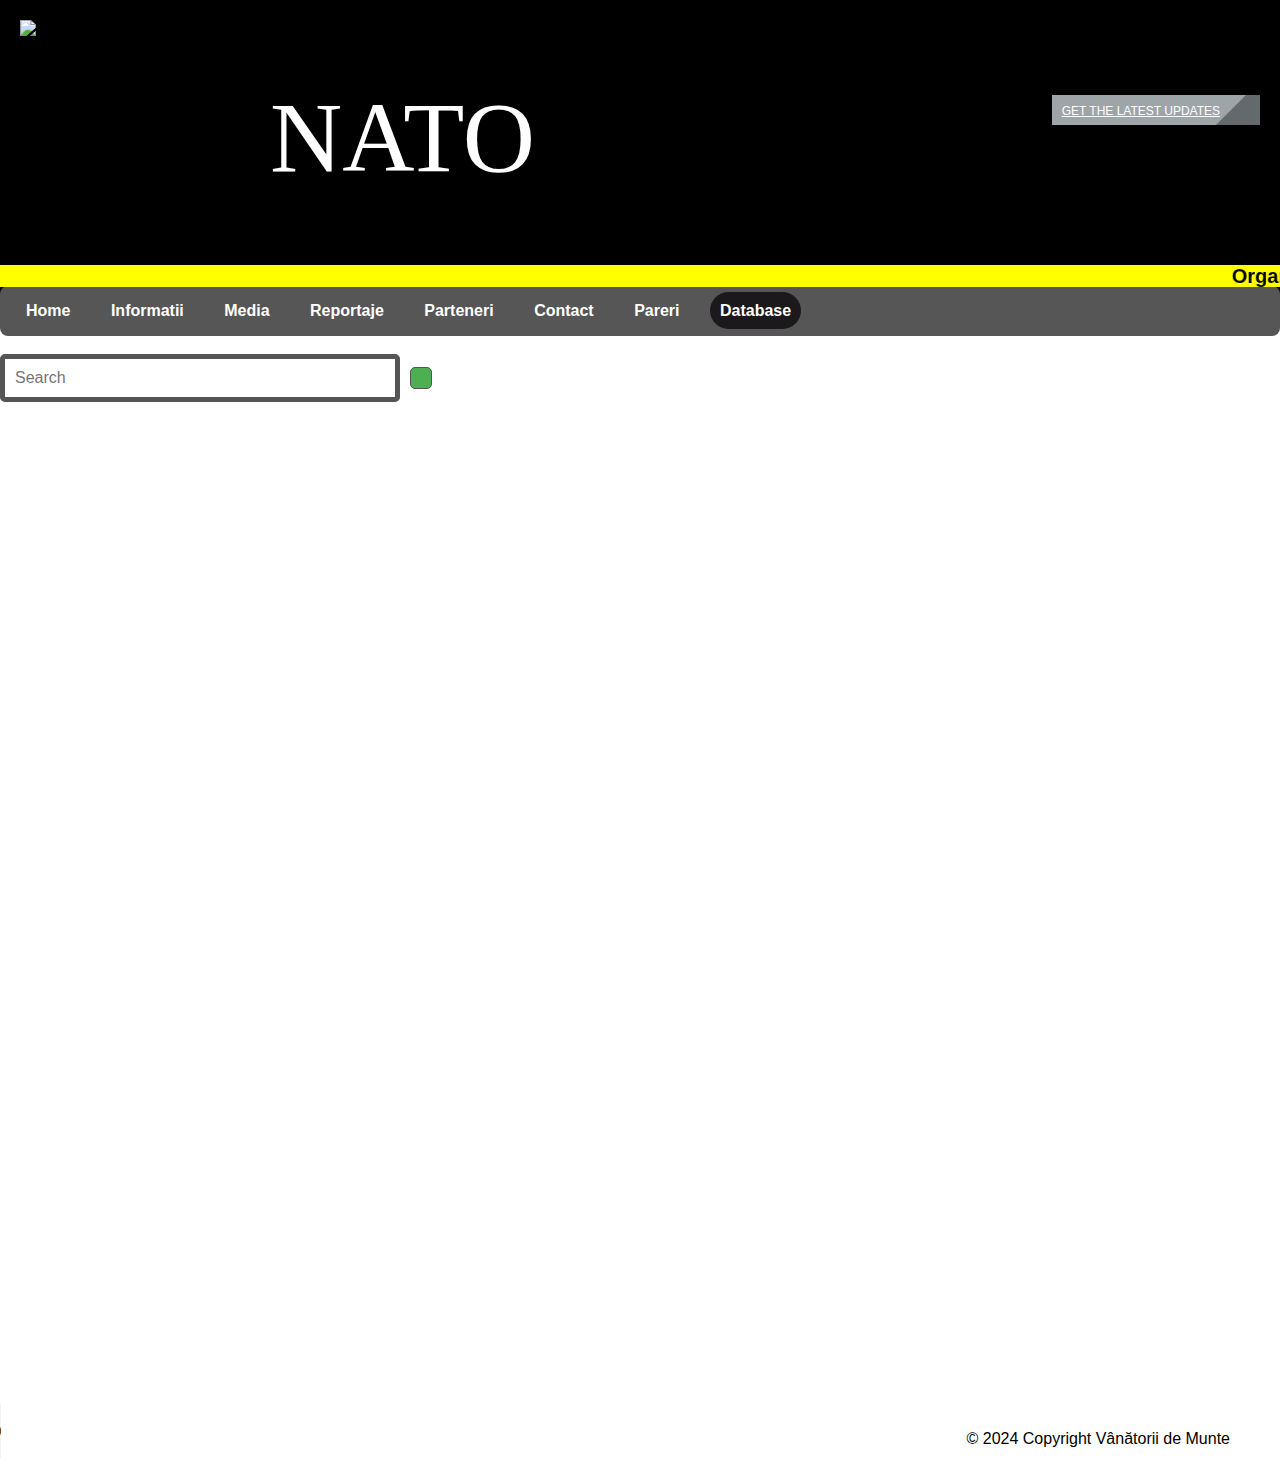
==== database.html @ f58739d3 "code nou" ====
<!DOCTYPE html>
<html lang="en">
<head>
    <meta charset="UTF-8">
    <meta http-equiv="X-UA-Compatible" content="IE=edge">
    <meta name="viewport" content="width=device-width, initial-scale=1.0">
    <title>N.A.T.O | Home</title>
    <link rel="stylesheet" href="style.css">
</head>
<body>
  <div class="header">
    <img src="logo.png" alt="Logo NATO" width="200" height="200">
    <div clas="header-right"><p class="NATO"> NATO</p></div>
    <div class="subscribe-container">
      <a href="https://www.nato.int/cps/en/natohq/e-mail_distribution.htm" class="subscribe-btn"><i class="newsletter-icon--mail"></i>Get the latest updates<i class="newsletter-icon--arrow"></i></a>
  </div>
  </div>
  <div class="ribon"><marquee><b>Organizația Tratatului Atlanticului de Nord, numită și Alianța Atlanticului de Nord, este o alianță militară interguvernamentală între 28 de țări europene și 2 țări din America de Nord. Organizația pune în aplicare Tratatul Atlanticului de Nord, semnat la 4 aprilie 1949.</b></marquee>
    <div id="menu">
      <ul>
           <li><a href="index.html">Home</a></li>
           <li><a href="informatii.html">Informatii</a></li>
           <li><a href="media.html">Media</a></li>
           <li><a href="reportaje.html">Reportaje</a></li>
           <li><a href="parteneri.html">Parteneri</a></li>
           <li><a href="contact.html">Contact</a></li>
           <li><a href="pareri.html">Pareri</a></li>
           <li><a href="database.html" class="active">Database</a></li>         
      </ul>
 </div>
  </div>
  <br>
  <div class="search-container">
    <input type="text" placeholder="Search" name="search">
    <button type="submit"><i class="fa fa-search"></i></button>
  </div>
</div>
  <br><br><br><br><br><br><br><br><br><br><br><br><br><br><br><br><br><br><br><br><br><br><br><br><br><br><br><br><br><br><br><br><br><br><br><br><br><br><br><br><br><br><br><br><br><br><br><br><br><br><br><br><br><br><br><br><br><br><br>
  <div class="cop"><p>&copy; 2024 Copyright Vânătorii de Munte</p></div>
</body>
<audio controls autoplay id="myaudioindex">
  <source src="sunete.mp3" type="audio/mpeg">
</audio>

<script>
  var audio = document.getElementById("myaudioindex");
  audio.volume = 0.1;
</script>
<script src="https://cdn.logwork.com/widget/text.js"></script>
</html>
---- style.css ----
body {
  background-color: white;
    margin: 0;
    font-family: Arial, Helvetica, sans-serif;
}

.header{
  overflow: hidden;
  padding: 20px;
  background-image: url("natto.png");
  background-repeat: no-repeat, repeat;
  background-position: center;
  background-size: 300px;
  background-color: black;
}

.header-right{
  float: right;
}

.header img{
  float: left;
  margin-right: 50px;
}

marquee {
    background-color: yellow;
    color: black;
    font-family: Arial, Helvetica, sans-serif;
    font-size: 20px;
    height: 22px;
}

.NATO {
    margin-top: 60px;
    color: white;
    font-family: '18 ARMY Regular';
    font-size: 100px;
    /* text-align: left; */
    /* padding-left: 100px; */
  }

  .subscribe-container {
    float: right;
    width: auto;
    margin-top: -200px;
    margin-left: 150px;
}

.subscribe-btn:link {
    color: #fff;
    transition: none;
}


.subscribe-btn {
    position: relative;
    display: inline-block;
    padding: 0 40px 0 10px;
    background-color: #9EA5A9;
    text-transform: uppercase;
    white-space: nowrap;
    height: 30px;
    line-height: 32px;
    font-family: 'Old Standard TT', sans-serif;
    font-weight: 300;
    font-size: 12px;
    color: #fff;
}

.subscribe-btn::after {
    content: '';
    position: absolute;
    top: 0;
    right: 0;
    width: 14px;
    border-style: solid;
    border-color: #64696B #64696B #64696B transparent;
    border-width: 0 0 30px 30px;
}

.ribon{
  margin-top: -50px;
}

#menu {
  margin: 0;
  width: auto;
  background-color: #565656;
  font-size: 16px;
  font-family: Tahoma, Geneva, sans-serif;
  font-weight: bold;
  text-align: left;
  padding: 8px;
  border-radius: 8px;
  -webkit-border-radius: 8px;
  -moz-border-radius: 8px;
  -o-border-radius: 8px;
  margin-top: -5px;
}

#menu ul {
  margin: 0;
  padding: 8px 0;
  list-style: none;
  height: auto;
}

#menu li {
  display: inline;
  padding: 8px;
}

#menu a {
  color: #FFF;
  padding: 10px;
  text-decoration: none;
}

#menu a:hover {
  background-color: #1B191B;
  color: #FFF;
  border-radius: 20px;
  -webkit-border-radius: 20px;
  -moz-border-radius: 20px;
  -o-border-radius: 20px;
}

#menu li .active {
  background-color: #1B191B;
  color: #FFF;
  border-radius: 20px;
  -webkit-border-radius: 20px;
  -moz-border-radius: 20px;
  -o-border-radius: 20px;
}

@font-face {
  font-family: '18 ARMY Regular';
  font-style: normal;
  font-weight: normal;
  src: local('18 ARMY Regular'), url('fonts/18 ARMY.woff') format('woff');
  }

  .video{
    padding: 35px;
    display: inline-block;
  }

  .video2{
    padding: 35px;
    display: inline-block;
  }

  .video3{
    padding: 35px;
    display: inline-block;
  }

  .video4{
    padding: 35px;
    display: inline-block;
  }

  .video5{
    padding: 35px;
    display: inline-block;
  }
  
  .video6{
    padding: 35px;
    display: inline-block;
  }

  .video7{
    padding: 35px;
    display: inline-block;
  }

  .video8{
    padding: 35px;
    display: inline-block;
  }

  .video9{
    padding: 35px;
    display: inline-block;
  }

  .video10{
    padding: 35px;
    display: inline-block;
  }

  .video11{
    padding: 35px;
    display: inline-block;
  }

  .video12{
    padding: 35px;
    display: inline-block;
  }

  .video13{
    padding: 35px;
    display: inline-block;
  }

  .video14{
    padding: 35px;
    display: inline-block;
  }

  .video15{
    padding: 35px;
    display: inline-block;
  }

  .video16{
    padding: 35px;
    display: inline-block;
  }

  .images
{
  display: inline-block;
  width: 600px;
  height: 400px;
  padding: 10px;
  margin-left: 10px;
}

#content
{
 display: block;
 margin: 0px;
 padding: 0px;
 position: relative;
 top: 90px;
 height: auto;
 max-width: auto;
 overflow-y: hidden;
 overflow-x:auto;
}

  .portret{
    display: inline-block;
    width: 400px;
    height: 500px;
    padding: 30px;
    margin-left: 30px;
  }

  h1{
    text-align: center;
  }

  .map{
    height: 400px;
    width: 30%;
    margin: 0 auto;
    display: block;
  }

  .titlu{
    font-size: 50px;
    font-family: sans-serif;
  }

  .desprenoi{
    height: 350px;
    width: 30%;
    margin: 0 auto;
    display: block;
  }

  .subtitlu{
    font-size: 30px;
  }

  .parteneri{
     border-radius: 50%;
     width: 150px;
     border: 20px;
     display: inline-block;
     background-color: #141213;
     margin: 50px;
  }

  .parteneri img{
    margin-left: 10px;
    margin-right: 10px;
  }

  #echipa{
    font-size: 45px;
  }

  .membri-out{
    height: 230px;
    width: 1800px;
    margin: 0 auto;
    margin-top: 600px;
  }

  .membri-in{
    height: 200px;
    width: 1600px;
    margin: 0 auto;
  }

  .numele-out{
    height: 50px;
    width: 1800px;
    margin: 0 auto;
  }

  .numele-in{
    height: 50px;
    width: 1600px;
    margin: 0 auto;
  }

  .numele-in span{
    margin: 40px;
    font-size: 25px;
  }

  .functie-out{
    height: 150px;
    width: 1800px;
    margin: 0 auto;
  }

  .functie-in{
    height: 50px;
    width: 1600px;
    margin: 0 auto;
  }

  .functie-in span{
    margin: 40px;
    font-size: 16px;
  }

  .contact-out{
    height: 200px;
    width: 1800px;
    margin: 0 auto;
  }

  .contact-in{
    height: 50px;
    width: 1600px;
    margin: 0 auto;
  }

  .contact-in span{
    margin: 40px;
    font-size: 40px;
  }

  .parteneri-out{
    height: 900px;
    width: 1800px;
    margin: 0 auto;
  }

  .parteneri-in{
    height: 600px;
    width: 1200px;
    display: block;
  }

  .fundal-out{
    background-image: url("armyback.jpg");
    height: 1300px;
    width: 100%;
    background-repeat: no-repeat;
    background-size: cover;
  }

  #myaudioindex{
    margin-top: -60px;
    position: absolute;
  }

  #myaudiopareri{
    margin-top: -60px;
    position: absolute;
  }

  .fundal-in span{
    font-size: 30px;
    font-family: sans-serif;
    font-weight: 700;
    color: blanchedalmond;
  }

  .cop{
    text-align: right;
    color: black;
    position: absolute;
    margin-top: -50px;
    width: 100%;
    height: 50px;
    margin-left: -50px;
  }

  .copcontact{
    text-align: right;
    color: black;
    position: absolute;
    margin-bottom: 50px;
    width: 100%;
    height: 50px;
    margin-left: -50px;
  }

   .pareri-out{
     white-space: nowrap;
     width: 100%;
     height: 800px;
   }

   .formular{
     display: inline-block;
     width: 50%;
     height: 700px;
   }

   .pool{
    display: inline-block;
    width: 50%;
    height: 700px;
    margin-top: 80px;
    position: absolute;
  }

  /* .scurtatura{
    background: transparent;
    overflow: visible;
} */
.scurtatura a{
    float: right;
    color: black;
    text-align: left;
    padding: 14px 25px;
    text-decoration: none;
    font-size: 23px;
}

.scurtatura a:hover{
    background-color:black;
    color: white;
    opacity: 75%;
}

.scurtatura a:active {
    background-color: white;
    color: black;
}

.continut-out{
  width: 2000px;
  height: 12950px;
  margin: 0 auto;
}

.continut-in{
  width: 1200px;
  height: 2000px;
  margin: 0 auto;
}

  #Introducere{
    font-size: 30px;
    font-weight: bold;
    font-family: Arial, Helvetica, sans-serif;
  }

  #Introducere-in{
    font-size: 20px;
    font-family: Arial, Helvetica, sans-serif;
    text-align: justify;
  }

  #Istoric{
    font-size: 30px;
    font-weight: bold;
    font-family: Arial, Helvetica, sans-serif;
  }

  #Istoric-in{
    font-size: 20px;
    font-family: Arial, Helvetica, sans-serif;
    text-align: justify;
  }

  #Rolul_NATO{
    font-size: 30px;
    font-weight: bold;
    font-family: Arial, Helvetica, sans-serif;
  }

  #Rolul_NATO-in{
    font-size: 20px;
    font-family: Arial, Helvetica, sans-serif;
    text-align: justify;
  }

  #Principii{
    font-size: 30px;
    font-weight: bold;
    font-family: Arial, Helvetica, sans-serif;
  }

  #Principii-in{
    font-size: 20px;
    font-family: Arial, Helvetica, sans-serif;
    text-align: justify;
  }
  
  #Romania{
    font-size: 30px;
    font-weight: bold;
    font-family: Arial, Helvetica, sans-serif;
  }

  #Romania-in{
    font-size: 20px;
    font-family: Arial, Helvetica, sans-serif;
    text-align: justify;
  }

  #Istorisiri{
    font-size: 30px;
    font-weight: bold;
    font-family: Arial, Helvetica, sans-serif;
  }

  #Istorisiri-in{
    font-size: 20px;
    font-family: Arial, Helvetica, sans-serif;
    text-align: justify;
  }

  #Sursa{
    font-size: 30px;
    font-weight: bold;
    font-family: Arial, Helvetica, sans-serif;
  }

  #Sursa-in{
    font-size: 20px;
    font-family: Arial, Helvetica, sans-serif;
    text-align: justify;
  }

  .download a{
    text-decoration: none;
    color: #141213;
  }

   /* Add custom styles for the search bar */
   .search-container {
    display: flex;
    align-items: center;
  }

  input[type=text] {
    width: 400px;
    padding: 10px;
    border: 5px solid #555; /* Border color */
    border-radius: 5px; /* Rounded corners */
    box-sizing: border-box; /* Make sure padding and width are included in the total width */
    font-size: 16px; /* Increase font size */
  }

  button[type=submit] {
    padding: 10px;
    background-color: #4CAF50; /* Green background */
    color: white; /* White text */
    border: 1px solid #555; /* Border color */
    border-radius: 5px; /* Rounded corners */
    box-sizing: border-box; /* Make sure padding and width are included in the total width */
    margin-left: 10px; /* Add some spacing between the input and button */
    cursor: pointer; /* Add a pointer cursor on hover */
  }

  button[type=submit]:hover {
    background-color: #45a049; /* Darker green on hover */
  }
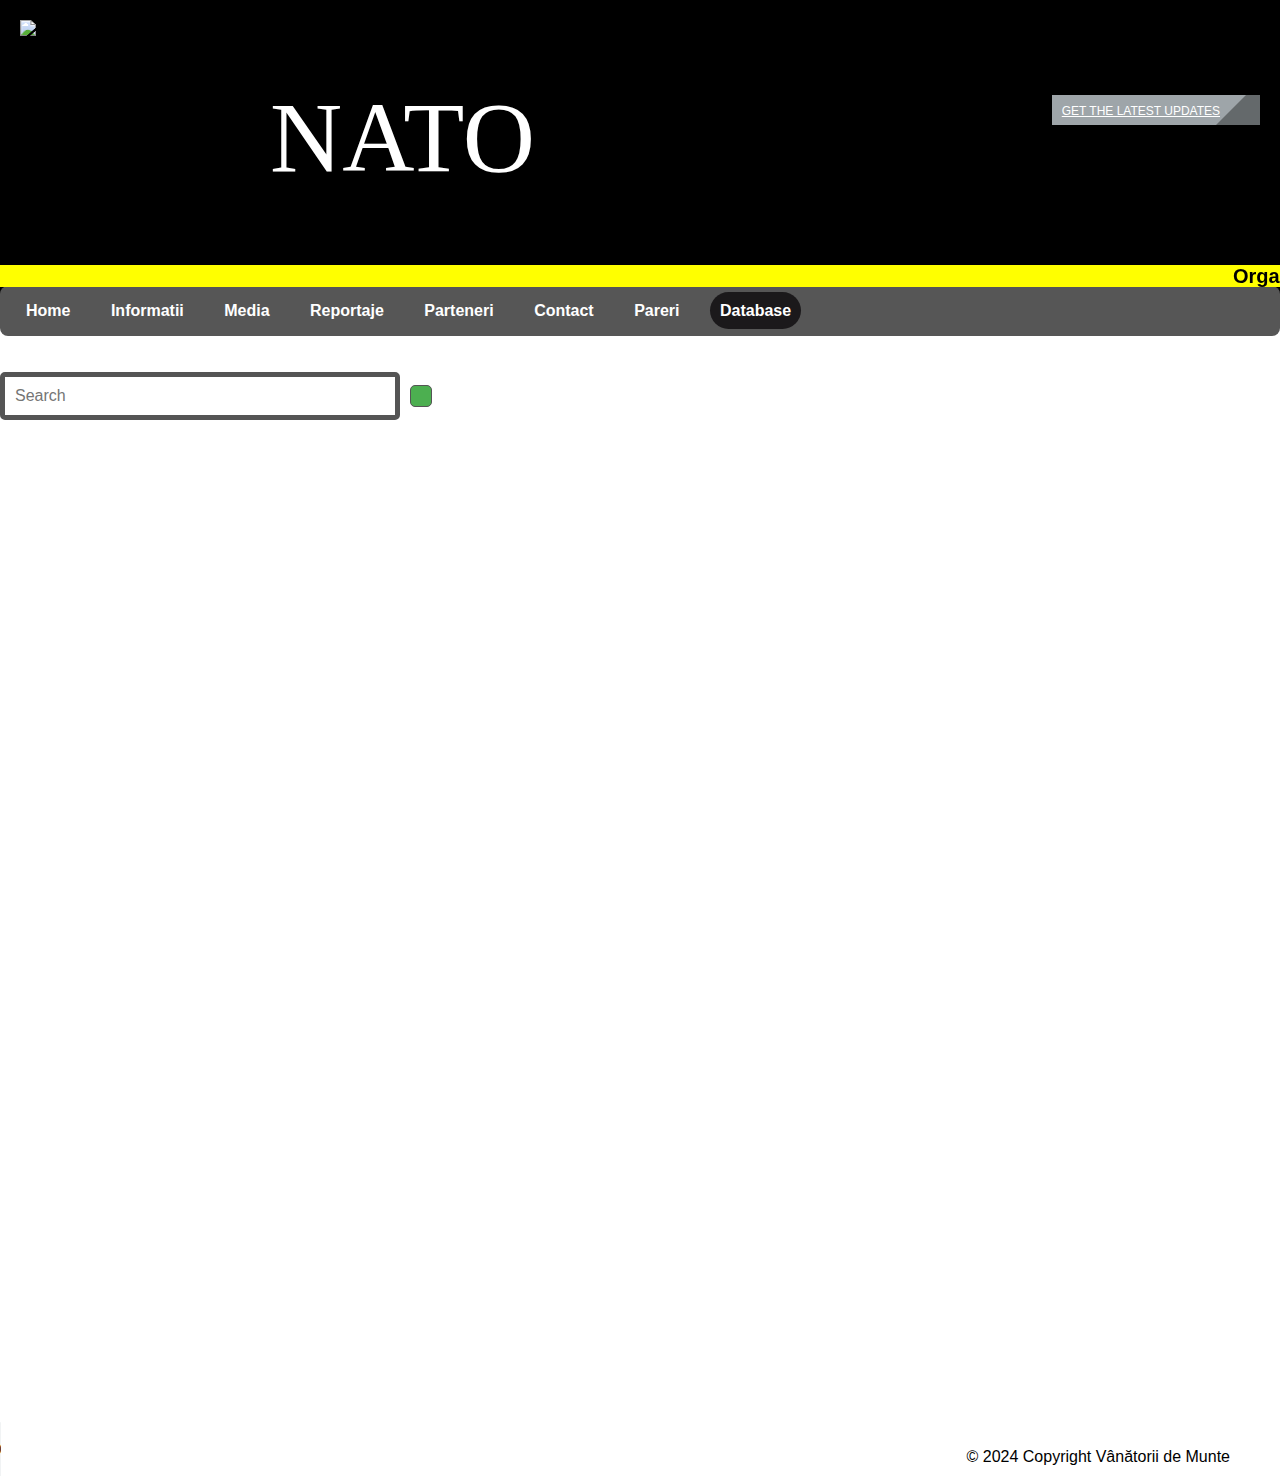
==== commit d2e2652e: "adbr" ====
--- a/database.html
+++ b/database.html
@@ -29,7 +29,7 @@
       </ul>
  </div>
   </div>
-  <br>
+  <br><br>
   <div class="search-container">
     <input type="text" placeholder="Search" name="search">
     <button type="submit"><i class="fa fa-search"></i></button>
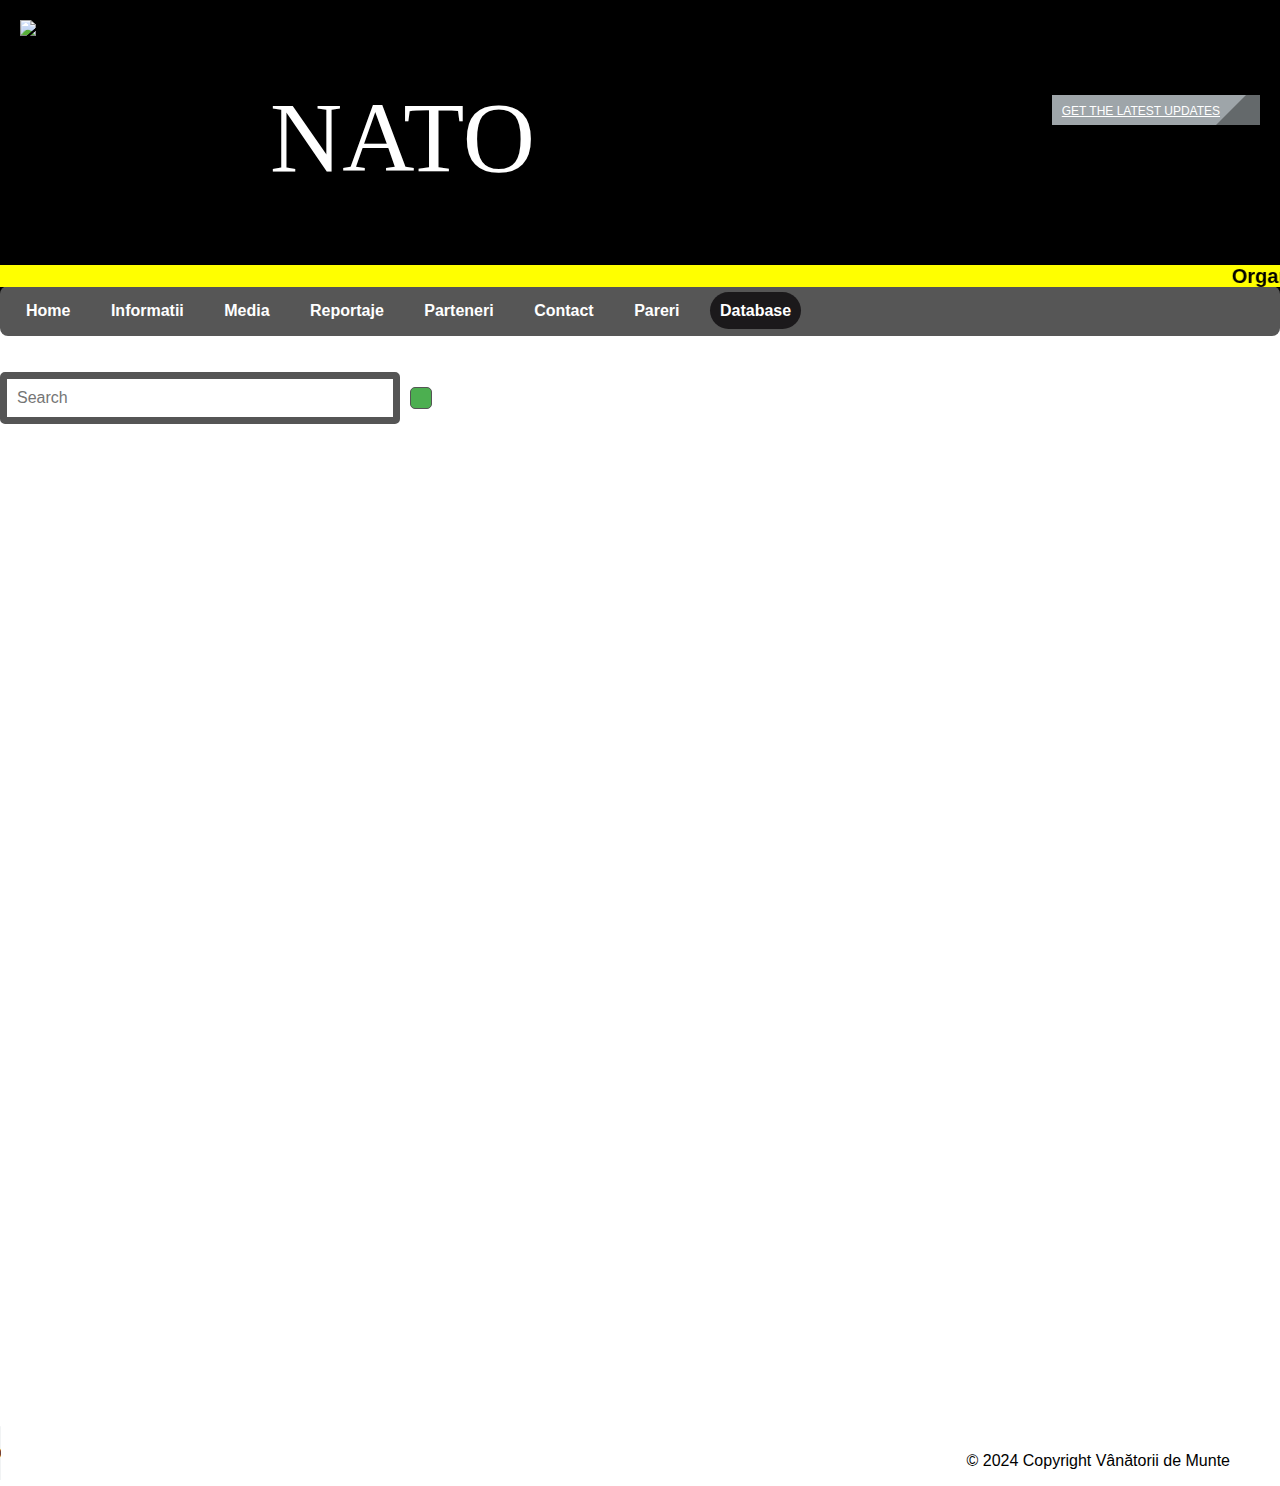
==== commit bfb2aaed: "Update database.html" ====
--- a/database.html
+++ b/database.html
@@ -41,7 +41,6 @@
 <audio controls autoplay id="myaudioindex">
   <source src="sunete.mp3" type="audio/mpeg">
 </audio>
-
 <script>
   var audio = document.getElementById("myaudioindex");
   audio.volume = 0.1;
--- a/style.css
+++ b/style.css
@@ -572,7 +572,7 @@
   input[type=text] {
     width: 400px;
     padding: 10px;
-    border: 5px solid #555; /* Border color */
+    border: 7px solid #555; /* Border color */
     border-radius: 5px; /* Rounded corners */
     box-sizing: border-box; /* Make sure padding and width are included in the total width */
     font-size: 16px; /* Increase font size */
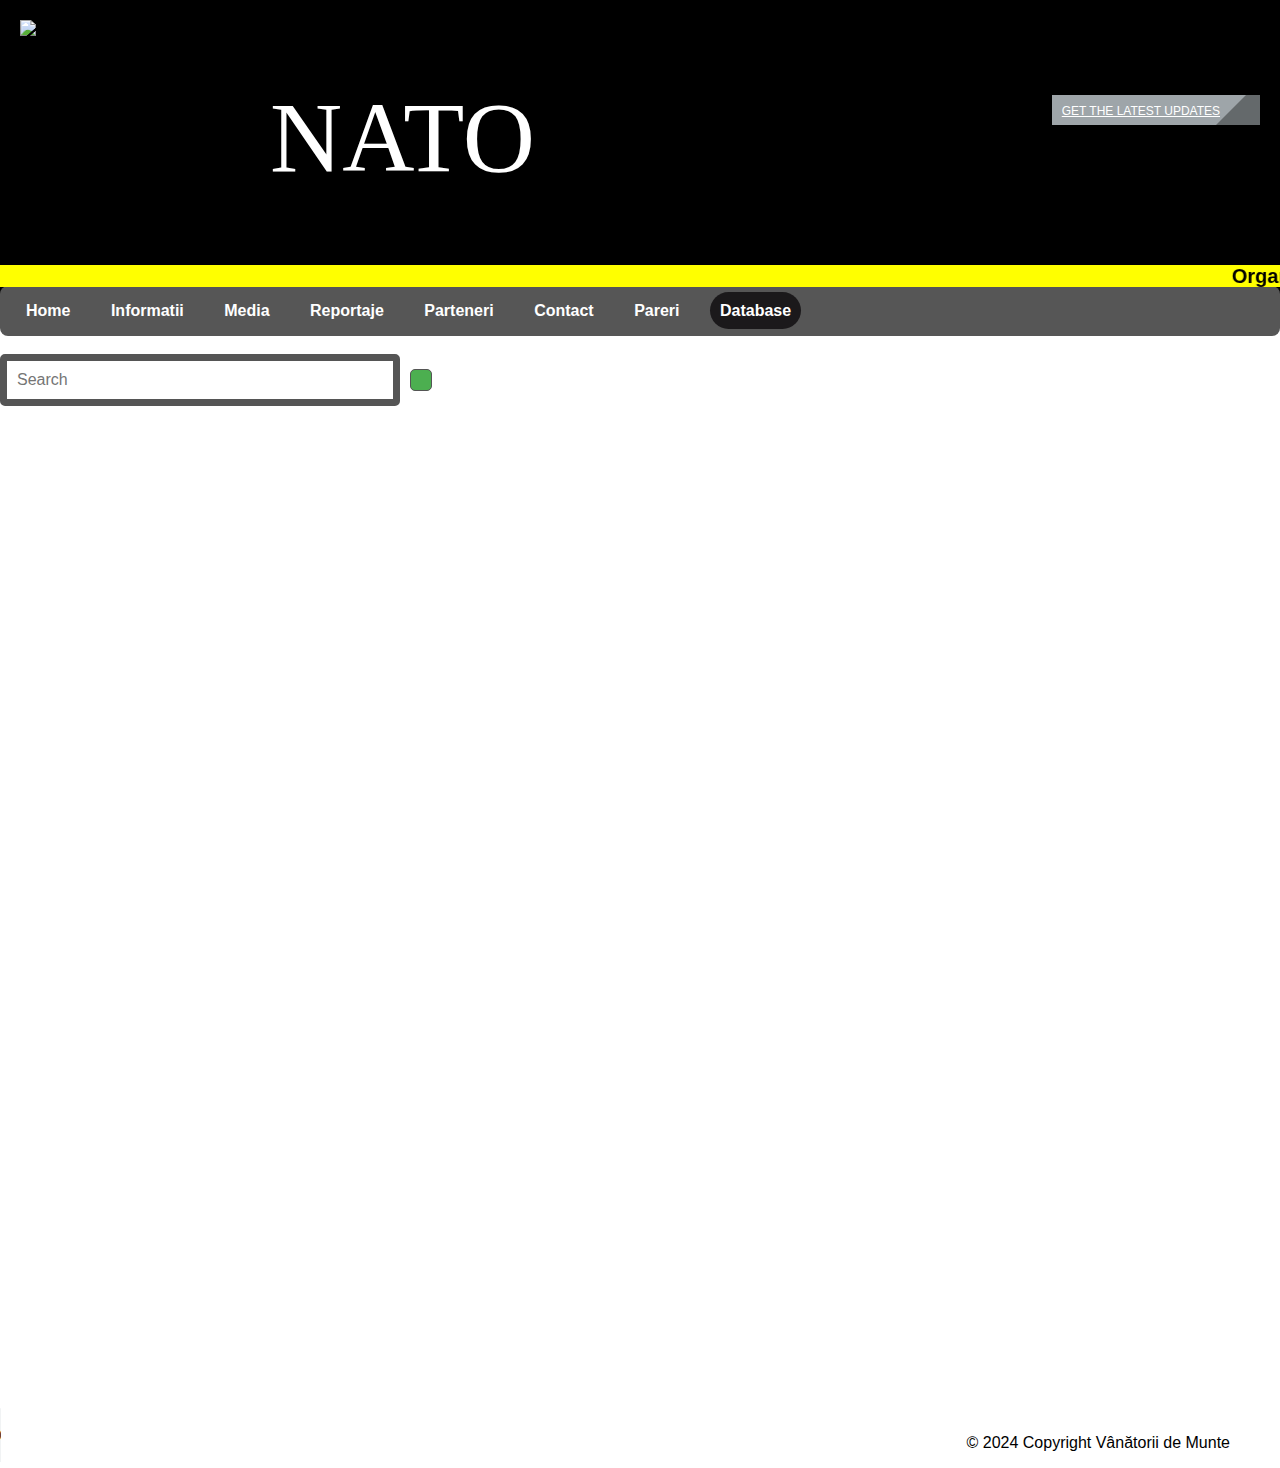
==== commit 5946bcdd: "Update database.html" ====
--- a/database.html
+++ b/database.html
@@ -29,7 +29,7 @@
       </ul>
  </div>
   </div>
-  <br><br>
+  <br>
   <div class="search-container">
     <input type="text" placeholder="Search" name="search">
     <button type="submit"><i class="fa fa-search"></i></button>
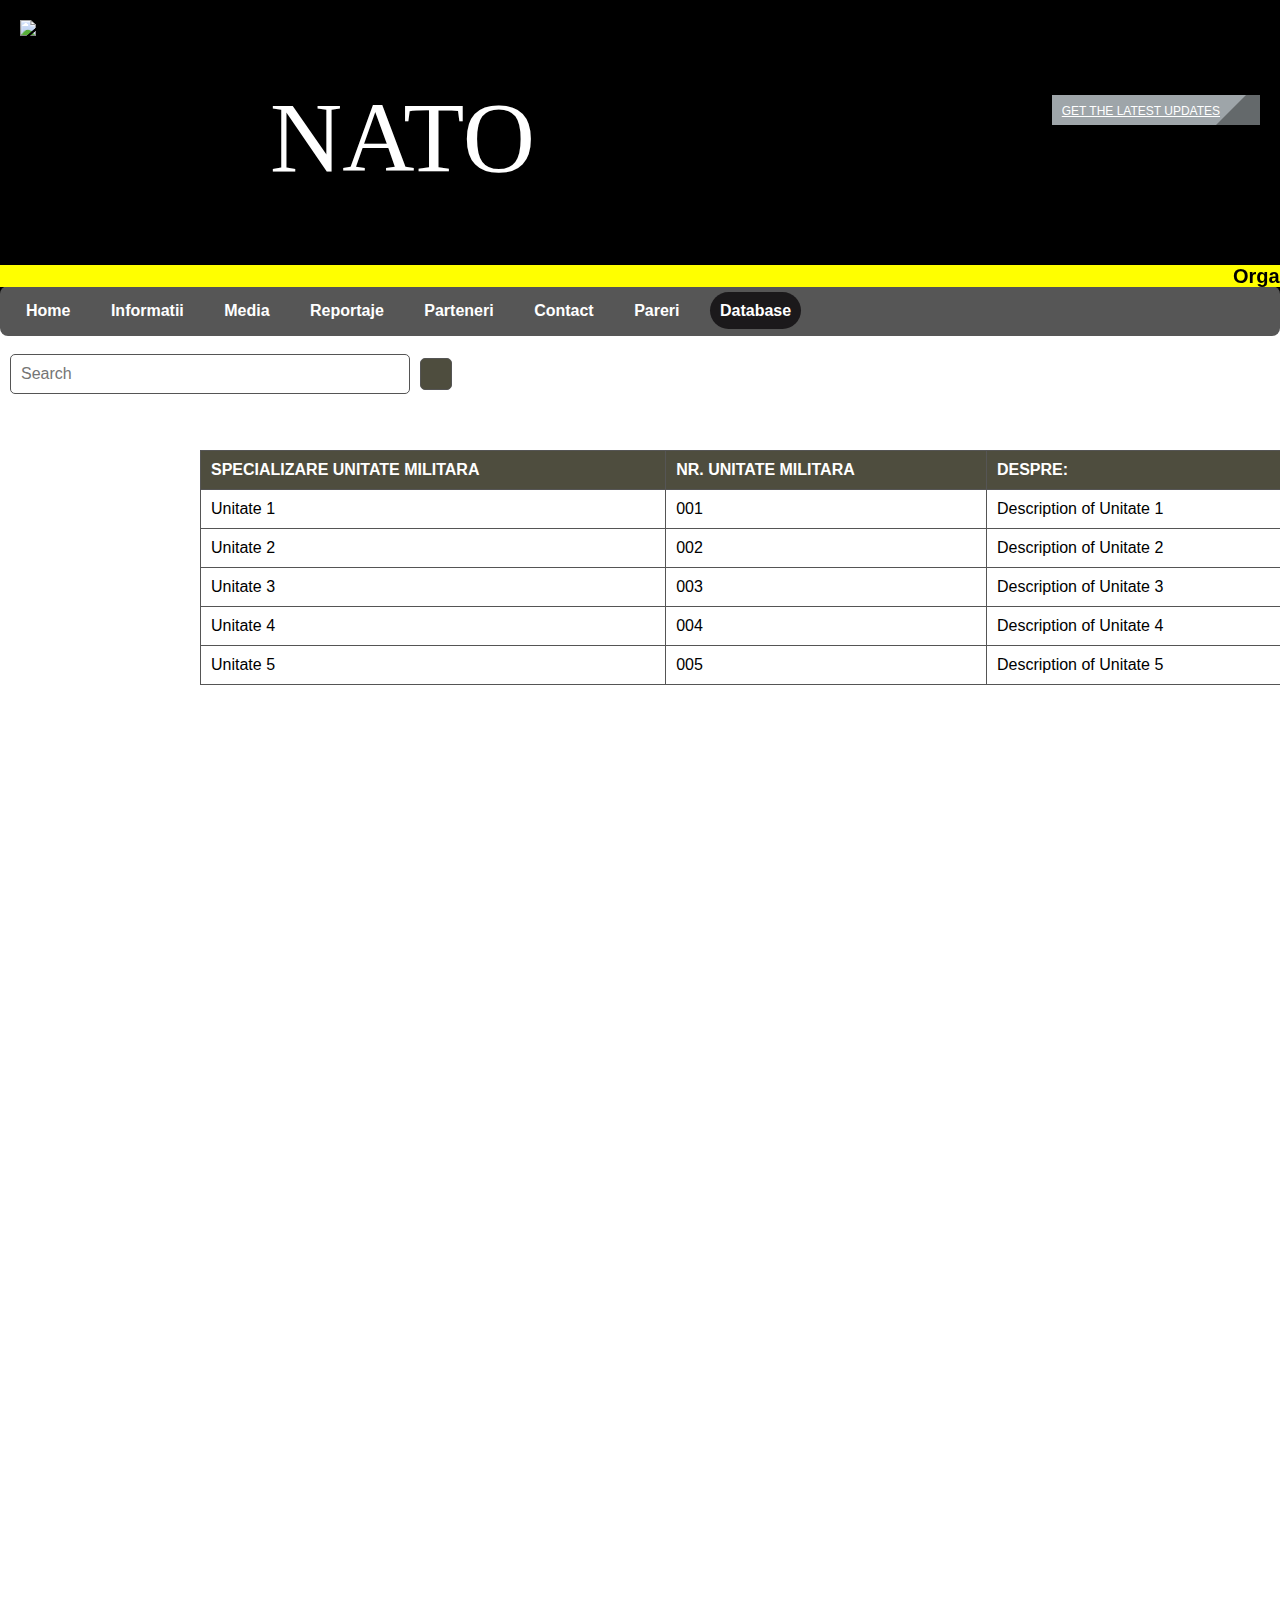
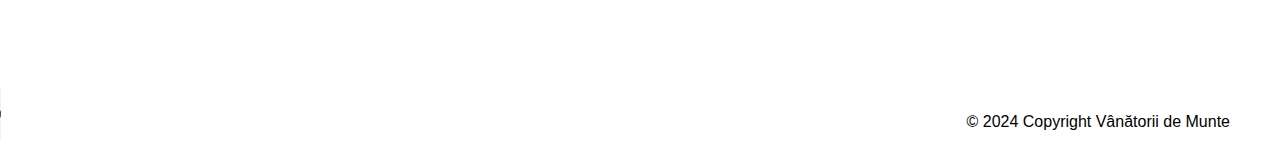
==== commit 900077df: "final 21 ianuarie" ====
--- a/database.html
+++ b/database.html
@@ -31,12 +31,79 @@
   </div>
   <br>
   <div class="search-container">
-    <input type="text" placeholder="Search" name="search">
+    <input type="text" id="searchInput" placeholder="Search" name="search" oninput="searchTable()">
     <button type="submit"><i class="fa fa-search"></i></button>
   </div>
 </div>
+<br><br>
+<!-- Military units table -->
+<table id="militaryTable">
+  <thead>
+    <tr>
+      <th>SPECIALIZARE UNITATE MILITARA</th>
+      <th>NR. UNITATE MILITARA</th>
+      <th>DESPRE:</th>
+    </tr>
+  </thead>
+  <tbody>
+    <tr>
+      <td>Unitate 1</td>
+      <td>001</td>
+      <td>Description of Unitate 1</td>
+    </tr>
+    <tr>
+      <td>Unitate 2</td>
+      <td>002</td>
+      <td>Description of Unitate 2</td>
+    </tr>
+    <tr>
+      <td>Unitate 3</td>
+      <td>003</td>
+      <td>Description of Unitate 3</td>
+    </tr>
+    <tr>
+      <td>Unitate 4</td>
+      <td>004</td>
+      <td>Description of Unitate 4</td>
+    </tr>
+    <tr>
+      <td>Unitate 5</td>
+      <td>005</td>
+      <td>Description of Unitate 5</td>
+    </tr>
+  </tbody>
+</table>
+</div>
   <br><br><br><br><br><br><br><br><br><br><br><br><br><br><br><br><br><br><br><br><br><br><br><br><br><br><br><br><br><br><br><br><br><br><br><br><br><br><br><br><br><br><br><br><br><br><br><br><br><br><br><br><br><br><br><br><br><br><br>
   <div class="cop"><p>&copy; 2024 Copyright Vânătorii de Munte</p></div>
+  <script>
+    function searchTable() {
+        var input, filter, table, tr, td, i, j, txtValue;
+        input = document.getElementById("searchInput");
+        filter = input.value.toUpperCase();
+        table = document.getElementById("militaryTable");
+        tr = table.getElementsByTagName("tr");
+
+        // Loop through all table rows, and hide those that don't match the search query
+        for (i = 1; i < tr.length; i++) {  // Start from index 1 to skip the header row
+            td = tr[i].getElementsByTagName("td");
+            var found = false;
+
+            for (j = 0; j < td.length; j++) {
+                if (td[j]) {
+                    txtValue = td[j].textContent || td[j].innerText;
+                    if (txtValue.toUpperCase().indexOf(filter) > -1) {
+                        found = true;
+                        break; // Break the inner loop, as the keyword is found in this row
+                    }
+                }
+            }
+
+            // Display or hide the row based on whether the keyword is found
+            tr[i].style.display = found ? "" : "none";
+        }
+    }
+</script>
 </body>
 <audio controls autoplay id="myaudioindex">
   <source src="sunete.mp3" type="audio/mpeg">
--- a/style.css
+++ b/style.css
@@ -563,8 +563,8 @@
     color: #141213;
   }
 
-   /* Add custom styles for the search bar */
-   .search-container {
+  .search-container {
+    padding-left: 10px;
     display: flex;
     align-items: center;
   }
@@ -572,15 +572,15 @@
   input[type=text] {
     width: 400px;
     padding: 10px;
-    border: 7px solid #555; /* Border color */
+    border: 1px solid #555; /* Border color */
     border-radius: 5px; /* Rounded corners */
     box-sizing: border-box; /* Make sure padding and width are included in the total width */
     font-size: 16px; /* Increase font size */
   }
 
   button[type=submit] {
-    padding: 10px;
-    background-color: #4CAF50; /* Green background */
+    padding: 15px; /* Increased padding for a larger button */
+    background-color: #4E4D3E; /* Camo color */
     color: white; /* White text */
     border: 1px solid #555; /* Border color */
     border-radius: 5px; /* Rounded corners */
@@ -590,5 +590,23 @@
   }
 
   button[type=submit]:hover {
-    background-color: #45a049; /* Darker green on hover */
+    background-color: #3E3D2E; /* Darker camo color on hover */
+  }
+
+  table {
+    margin-left: 200px;
+    width: 85%;
+    border-collapse: collapse;
+    margin-top: 20px;
+  }
+
+  th, td {
+    border: 1px solid #555;
+    padding: 10px;
+    text-align: left;
+  }
+
+  th {
+    background-color: #4E4D3E; /* Camo color for the header */
+    color: white;
   }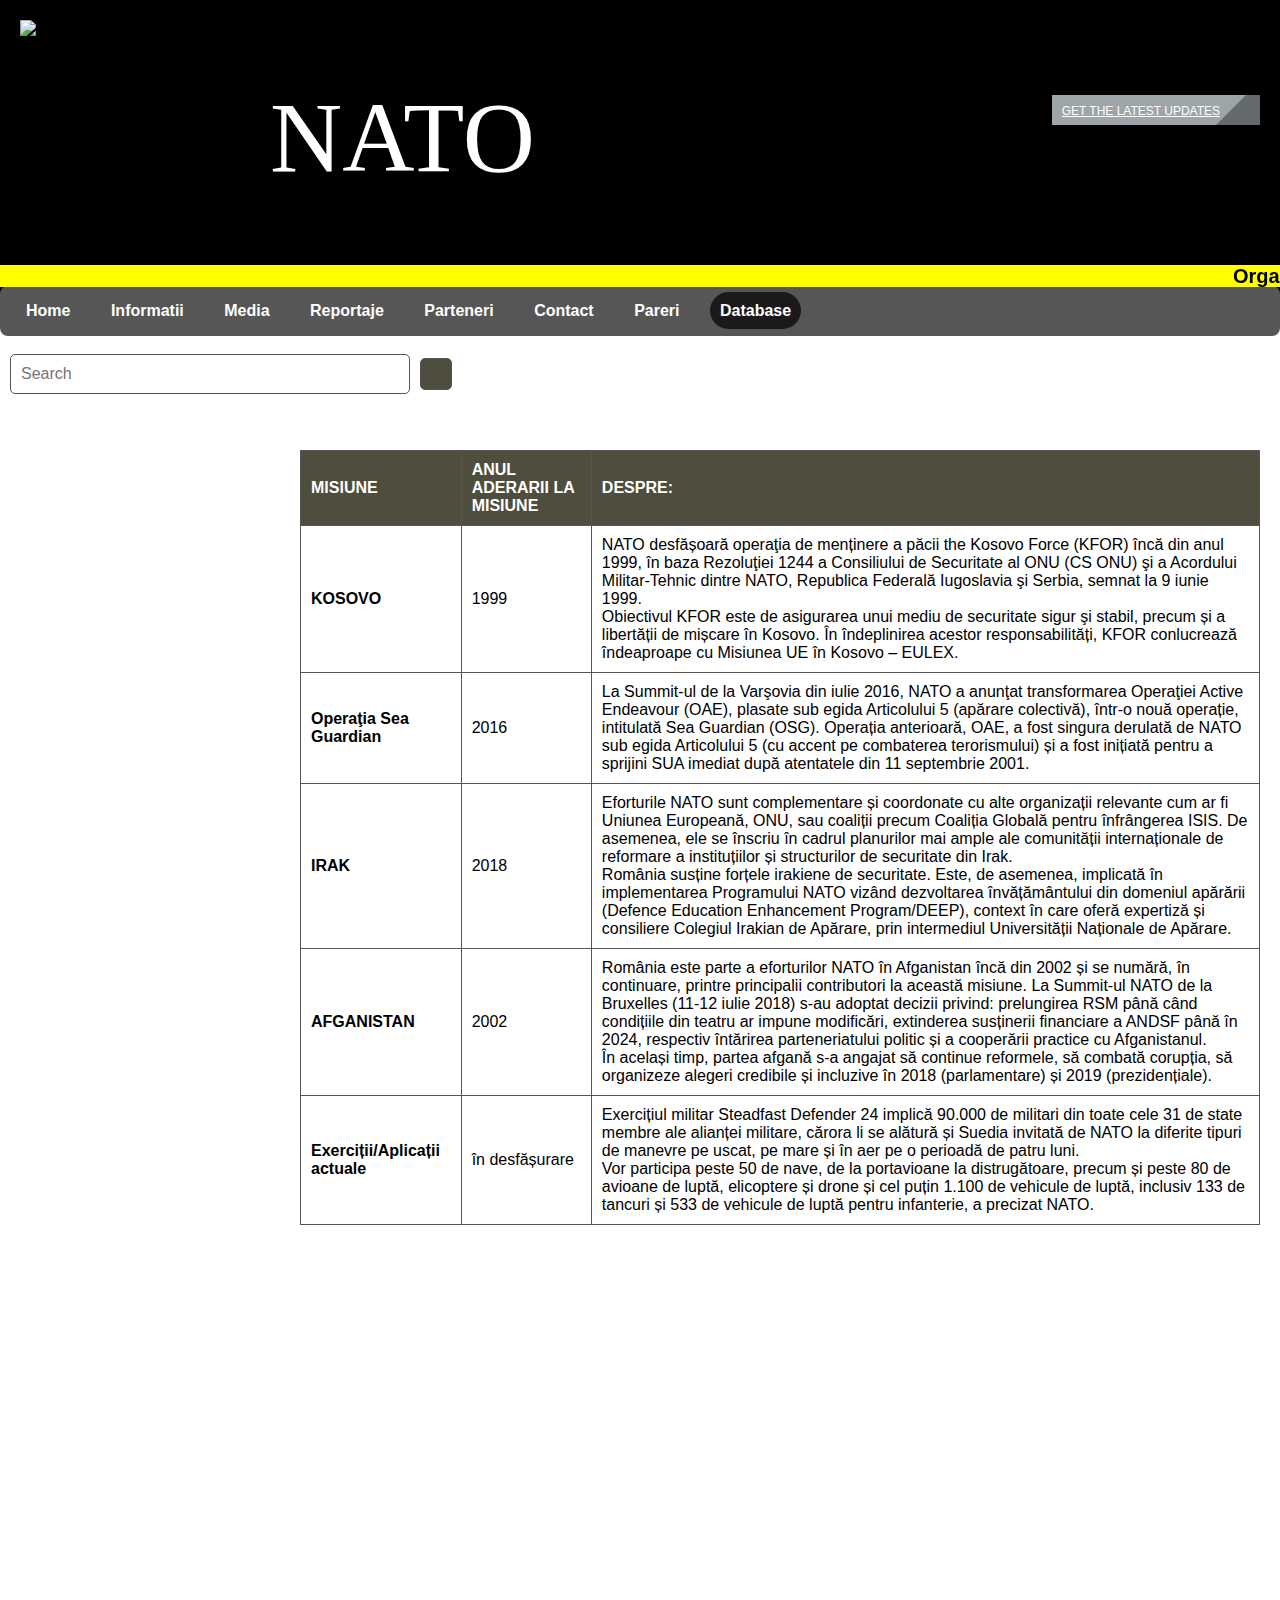
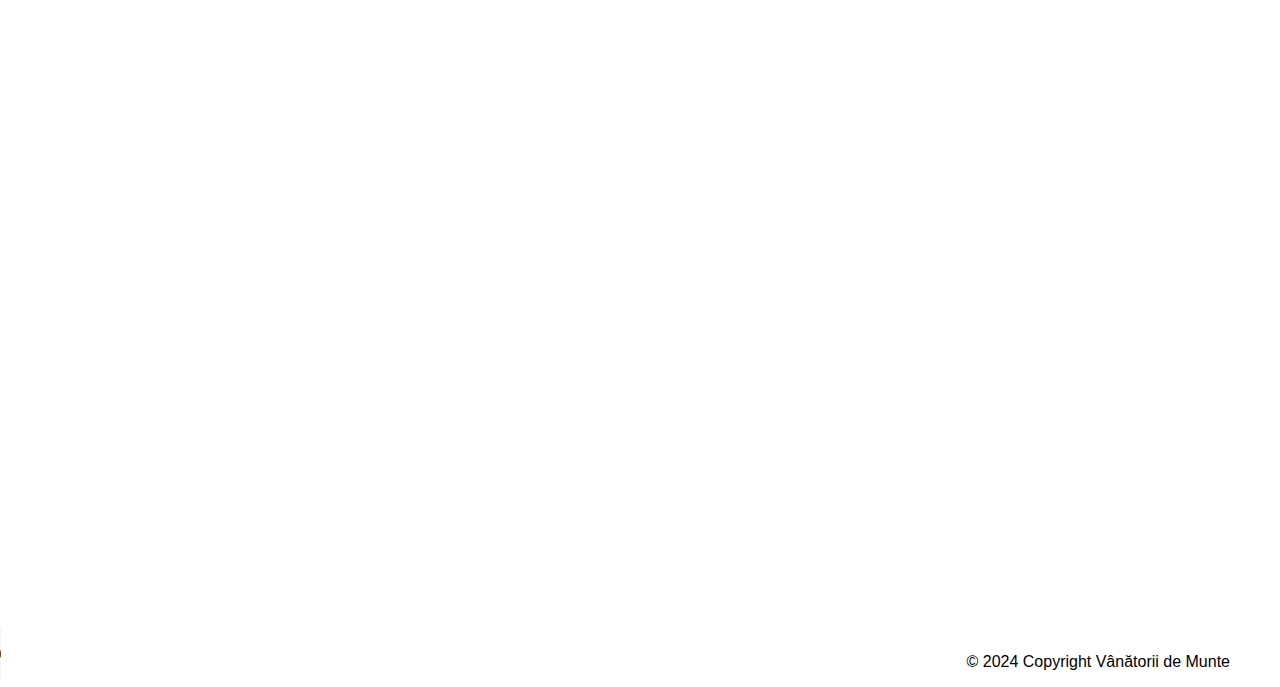
==== commit ad37935c: "database" ====
--- a/database.html
+++ b/database.html
@@ -36,40 +36,44 @@
   </div>
 </div>
 <br><br>
-<!-- Military units table -->
 <table id="militaryTable">
   <thead>
     <tr>
-      <th>SPECIALIZARE UNITATE MILITARA</th>
-      <th>NR. UNITATE MILITARA</th>
+      <th>MISIUNE</th>
+      <th>ANUL ADERARII LA MISIUNE</th>
       <th>DESPRE:</th>
     </tr>
   </thead>
   <tbody>
     <tr>
-      <td>Unitate 1</td>
-      <td>001</td>
-      <td>Description of Unitate 1</td>
+      <td><b>KOSOVO</b></td>
+      <td>1999</td>
+      <td>NATO desfășoară operaţia de menținere a păcii the Kosovo Force (KFOR) încă din anul 1999, în baza Rezoluţiei 1244 a Consiliului de Securitate al ONU (CS ONU) şi a Acordului Militar-Tehnic dintre NATO, Republica Federală Iugoslavia şi Serbia, semnat la 9 iunie 1999.<br>Obiectivul KFOR este de asigurarea unui mediu de securitate sigur şi stabil, precum și a libertății de mișcare în Kosovo. În îndeplinirea acestor responsabilități, KFOR conlucrează îndeaproape cu Misiunea UE în Kosovo – EULEX.
+        </td>
     </tr>
     <tr>
-      <td>Unitate 2</td>
-      <td>002</td>
-      <td>Description of Unitate 2</td>
+      <td><b>Operaţia Sea Guardian</b></td>
+      <td>2016</td>
+      <td>La Summit-ul de la Varşovia din iulie 2016, NATO  a anunţat transformarea Operaţiei Active Endeavour (OAE), plasate sub egida Articolului 5 (apărare colectivă), într-o nouă operație, intitulată Sea Guardian (OSG). Operația anterioară, OAE, a fost singura derulată de NATO sub egida Articolului 5 (cu accent pe combaterea terorismului) și a fost inițiată pentru a sprijini SUA imediat după atentatele din 11 septembrie 2001.</td>
     </tr>
     <tr>
-      <td>Unitate 3</td>
-      <td>003</td>
-      <td>Description of Unitate 3</td>
+      <td><b>IRAK</b></td>
+      <td>2018</td>
+      <td>Eforturile NATO sunt complementare și coordonate cu alte organizații relevante cum ar fi  Uniunea Europeană, ONU, sau coaliții precum Coaliția Globală pentru înfrângerea ISIS. De asemenea, ele se înscriu în cadrul planurilor mai ample ale comunității internaționale de reformare a instituțiilor și structurilor de securitate din Irak. <br>
+        România susține forțele irakiene de securitate. Este, de asemenea, implicată în implementarea Programului NATO vizând dezvoltarea învățământului din domeniul apărării (Defence Education Enhancement Program/DEEP), context în care oferă expertiză și consiliere Colegiul Irakian de Apărare, prin intermediul Universității Naționale de Apărare.
+        </td>
     </tr>
     <tr>
-      <td>Unitate 4</td>
-      <td>004</td>
-      <td>Description of Unitate 4</td>
+      <td><b>AFGANISTAN</b></td>
+      <td>2002</td>
+      <td>România este parte a eforturilor NATO în Afganistan încă din 2002 și se numără, în continuare, printre principalii contributori la această misiune. La Summit-ul NATO de la Bruxelles (11-12 iulie 2018) s-au adoptat decizii privind: prelungirea RSM până când condițiile din teatru ar impune modificări, extinderea susținerii financiare a ANDSF până în 2024, respectiv întărirea parteneriatului politic și a cooperării practice cu Afganistanul.<br>În același timp, partea afgană s-a angajat să continue reformele, să combată corupția, să organizeze alegeri credibile și incluzive în 2018 (parlamentare) și 2019 (prezidențiale).</td>
     </tr>
     <tr>
-      <td>Unitate 5</td>
-      <td>005</td>
-      <td>Description of Unitate 5</td>
+      <td><b>Exerciții/Aplicații actuale</b></td>
+      <td>în desfășurare</td>
+      <td>Exercițiul militar Steadfast Defender 24 implică 90.000 de militari din toate cele 31 de state membre ale alianței militare, cărora li se alătură și Suedia invitată de NATO la diferite tipuri de manevre pe uscat, pe mare și în aer pe o perioadă de patru luni.
+        <br>Vor participa peste 50 de nave, de la portavioane la distrugătoare, precum și peste 80 de avioane de luptă, elicoptere și drone și cel puțin 1.100 de vehicule de luptă, inclusiv 133 de tancuri și 533 de vehicule de luptă pentru infanterie, a precizat NATO.
+        </td>
     </tr>
   </tbody>
 </table>
@@ -84,8 +88,7 @@
         table = document.getElementById("militaryTable");
         tr = table.getElementsByTagName("tr");
 
-        // Loop through all table rows, and hide those that don't match the search query
-        for (i = 1; i < tr.length; i++) {  // Start from index 1 to skip the header row
+        for (i = 1; i < tr.length; i++) { 
             td = tr[i].getElementsByTagName("td");
             var found = false;
 
@@ -94,12 +97,11 @@
                     txtValue = td[j].textContent || td[j].innerText;
                     if (txtValue.toUpperCase().indexOf(filter) > -1) {
                         found = true;
-                        break; // Break the inner loop, as the keyword is found in this row
+                        break;
                     }
                 }
             }
 
-            // Display or hide the row based on whether the keyword is found
             tr[i].style.display = found ? "" : "none";
         }
     }
--- a/style.css
+++ b/style.css
@@ -312,13 +312,13 @@
 
   .numele-out{
     height: 50px;
-    width: 1800px;
+    width: 1600px;
     margin: 0 auto;
   }
 
   .numele-in{
     height: 50px;
-    width: 1600px;
+    width: 1400px;
     margin: 0 auto;
   }
 
@@ -594,8 +594,8 @@
   }
 
   table {
-    margin-left: 200px;
-    width: 85%;
+    margin-left: 300px;
+    width: 75%;
     border-collapse: collapse;
     margin-top: 20px;
   }
